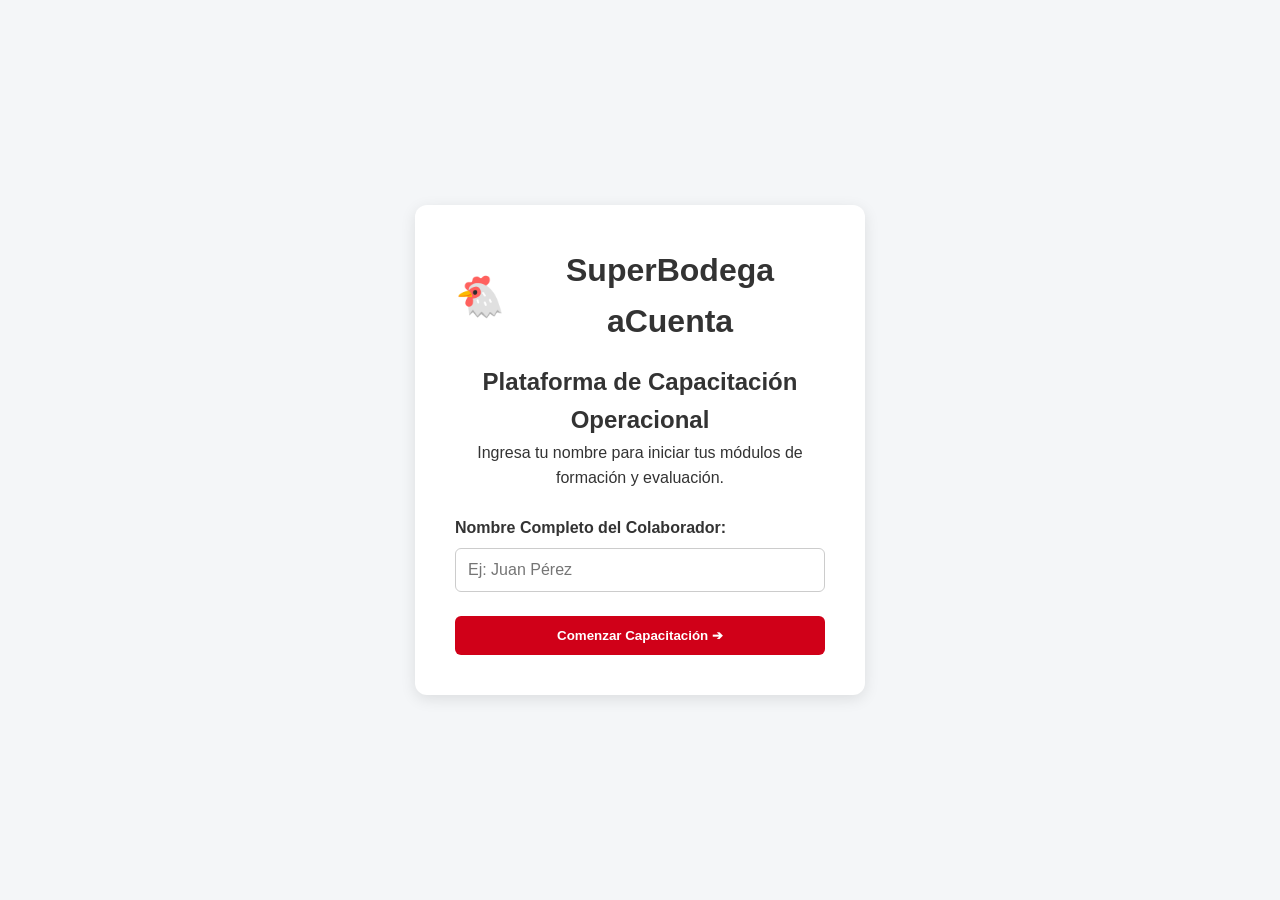
==== index.html @ b3c36c93 "Add files via upload" ====
<!DOCTYPE html>
<html lang="es">
<head>
    <meta charset="UTF-8">
    <meta name="viewport" content="width=device-width, initial-scale=1.0">
    <title>Capacitación y Formación - SuperBodega aCuenta</title>
    <!-- Enlace al archivo CSS externo -->
    <link rel="stylesheet" href="style.css">
    
    <!-- Estilos base incrustados para garantizar que el diseño cargue siempre -->
    <style>
        :root {
            --color-primario: #0071ce;
            --color-secundario: #d00018;
            --color-fondo: #f4f6f8;
            --color-texto: #333333;
            --color-blanco: #ffffff;
            --color-exito: #137333;
            --color-pendiente: #b06000;
        }

        * {
            box-sizing: border-box;
            margin: 0;
            padding: 0;
            font-family: 'Segoe UI', Tahoma, Geneva, Verdana, sans-serif;
        }

        body {
            background-color: var(--color-fondo);
            color: var(--color-texto);
            line-height: 1.6;
        }

        /* REGISTRO / LOGIN */
        .contenedor-inicio {
            display: flex;
            justify-content: center;
            align-items: center;
            min-height: 100vh;
            padding: 20px;
        }

        .tarjeta-login {
            background: var(--color-blanco);
            padding: 2.5rem;
            border-radius: 12px;
            box-shadow: 0 4px 15px rgba(0,0,0,0.1);
            max-width: 450px;
            width: 100%;
            text-align: center;
        }

        .logo-contenedor {
            display: flex;
            align-items: center;
            justify-content: center;
            gap: 10px;
            margin-bottom: 1rem;
        }

        .icono-granja {
            font-size: 2.5rem;
        }

        .campo-input {
            display: flex;
            flex-direction: column;
            text-align: left;
            margin: 1.5rem 0;
        }

        .campo-input label {
            font-weight: 600;
            margin-bottom: 0.5rem;
        }

        .campo-input input {
            padding: 0.75rem;
            border: 1px solid #ccc;
            border-radius: 6px;
            font-size: 1rem;
        }

        /* BOTONES */
        .btn-acuenta {
            background-color: var(--color-secundario);
            color: var(--color-blanco);
            border: none;
            padding: 0.75rem 1.5rem;
            border-radius: 6px;
            font-weight: bold;
            cursor: pointer;
            transition: background 0.2s;
        }

        .btn-acuenta:hover {
            background-color: #a80013;
        }

        .btn-bloque {
            width: 100%;
        }

        .btn-grande {
            padding: 1rem 2rem;
            font-size: 1.1rem;
        }

        .btn-secundario-sm, .btn-admin-sm {
            background: #e4e6eb;
            border: none;
            padding: 0.4rem 0.8rem;
            border-radius: 4px;
            cursor: pointer;
            font-size: 0.85rem;
            font-weight: 600;
        }

        .btn-admin-sm {
            background: #0071ce;
            color: white;
        }

        /* ENCABEZADO */
        .encabezado-app {
            background-color: var(--color-blanco);
            border-bottom: 3px solid var(--color-secundario);
            padding: 1rem 2rem;
            box-shadow: 0 2px 8px rgba(0,0,0,0.05);
        }

        .contenido-encabezado {
            max-width: 1200px;
            margin: 0 auto;
            display: flex;
            justify-content: space-between;
            align-items: center;
            flex-wrap: wrap;
            gap: 1rem;
        }

        .marca-tienda {
            display: flex;
            align-items: center;
            gap: 10px;
        }

        .icono-granja-sm {
            font-size: 2rem;
        }

        .subtitulo-app {
            font-size: 0.85rem;
            color: #666;
        }

        .perfil-usuario {
            display: flex;
            align-items: center;
            gap: 10px;
        }

        /* CONTENIDO PRINCIPAL */
        .contenedor-principal {
            max-width: 1200px;
            margin: 2rem auto;
            padding: 0 1rem;
        }

        .tarjeta-progreso-global {
            background: var(--color-blanco);
            padding: 1.5rem;
            border-radius: 8px;
            margin-bottom: 2rem;
            box-shadow: 0 2px 5px rgba(0,0,0,0.05);
        }

        .info-progreso {
            display: flex;
            justify-content: space-between;
            margin-bottom: 0.5rem;
            font-weight: 600;
        }

        .contenedor-barra {
            background: #e0e0e0;
            height: 12px;
            border-radius: 6px;
            overflow: hidden;
        }

        .barra-relleno {
            background: var(--color-exito);
            height: 100%;
            transition: width 0.4s ease;
        }

        /* GRILLA MÓDULOS */
        .grilla-modulos {
            display: grid;
            grid-template-columns: repeat(auto-fit, minmax(320px, 1fr));
            gap: 1.5rem;
        }

        .tarjeta-modulo {
            background: var(--color-blanco);
            border-radius: 8px;
            padding: 1.5rem;
            box-shadow: 0 2px 8px rgba(0,0,0,0.06);
            cursor: pointer;
            transition: transform 0.2s, box-shadow 0.2s;
            border-top: 4px solid var(--color-primario);
        }

        .tarjeta-modulo:hover {
            transform: translateY(-4px);
            box-shadow: 0 6px 15px rgba(0,0,0,0.1);
        }

        .tarjeta-header {
            display: flex;
            justify-content: space-between;
            align-items: center;
            margin-bottom: 1rem;
        }

        .badge-modulo {
            background: #e8f0fe;
            color: var(--color-primario);
            padding: 0.2rem 0.6rem;
            border-radius: 4px;
            font-weight: bold;
            font-size: 0.85rem;
        }

        .badge-estado {
            padding: 0.2rem 0.6rem;
            border-radius: 4px;
            font-size: 0.8rem;
            font-weight: bold;
        }

        .badge-estado.pendiente {
            background: #fef7e0;
            color: #b06000;
        }

        .badge-estado.completado {
            background: #e6f4ea;
            color: var(--color-exito);
        }

        .tarjeta-modulo h3 {
            margin-bottom: 0.5rem;
            font-size: 1.15rem;
        }

        .tarjeta-modulo p {
            color: #555;
            font-size: 0.9rem;
        }

        /* VISTA MÓDULOS */
        .contenedor-pantalla-nueva {
            max-width: 900px;
            margin: 2rem auto;
            padding: 0 1rem;
        }

        .barra-navegacion-modulo {
            display: flex;
            align-items: center;
            justify-content: space-between;
            margin-bottom: 1.5rem;
        }

        .btn-volver-menu {
            background: #e4e6eb;
            border: none;
            padding: 0.5rem 1rem;
            border-radius: 6px;
            cursor: pointer;
            font-weight: 600;
        }

        .seccion-pantalla-modulo {
            background: var(--color-blanco);
            padding: 2rem;
            border-radius: 8px;
            box-shadow: 0 2px 10px rgba(0,0,0,0.08);
        }

        /* MODAL ADMIN */
        .modal-superposicion {
            position: fixed;
            top: 0;
            left: 0;
            width: 100%;
            height: 100%;
            background: rgba(0,0,0,0.5);
            display: flex;
            justify-content: center;
            align-items: center;
            z-index: 1000;
        }

        .contenido-modal {
            background: white;
            width: 90%;
            max-width: 650px;
            border-radius: 8px;
            padding: 1.5rem;
        }

        .cabecera-modal {
            display: flex;
            justify-content: space-between;
            align-items: center;
            border-bottom: 1px solid #eee;
            padding-bottom: 0.8rem;
            margin-bottom: 1rem;
        }

        .btn-cerrar-modal {
            background: none;
            border: none;
            font-size: 1.2rem;
            cursor: pointer;
        }

        .tabla-admin {
            width: 100%;
            border-collapse: collapse;
            margin-top: 1rem;
        }

        .tabla-admin th, .tabla-admin td {
            border: 1px solid #ddd;
            padding: 0.6rem;
            text-align: left;
            font-size: 0.9rem;
        }

        .tabla-admin th {
            background: #f4f6f8;
        }

        .btn-peligro {
            background: var(--color-secundario);
            color: white;
            border: none;
            padding: 0.5rem 1rem;
            border-radius: 4px;
            cursor: pointer;
        }
    </style>
</head>
<body>

    <!-- VISTA 1: REGISTRO DE COLABORADOR -->
    <div id="vista-registro" class="contenedor-inicio">
        <div class="tarjeta-login">
            <div class="logo-contenedor">
                <span class="icono-granja">🐔</span>
                <h1>SuperBodega aCuenta</h1>
            </div>
            <h2>Plataforma de Capacitación Operacional</h2>
            <p>Ingresa tu nombre para iniciar tus módulos de formación y evaluación.</p>
            
            <form onsubmit="registrarUsuario(event)">
                <div class="campo-input">
                    <label for="nombre-colaborador">Nombre Completo del Colaborador:</label>
                    <input type="text" id="nombre-colaborador" placeholder="Ej: Juan Pérez" required autocomplete="off">
                </div>
                <button type="submit" class="btn-acuenta btn-bloque">Comenzar Capacitación ➔</button>
            </form>
        </div>
    </div>

    <!-- VISTA 2: MENÚ PRINCIPAL DE MÓDULOS -->
    <div id="vista-menu" style="display: none;">
        <header class="encabezado-app">
            <div class="contenido-encabezado">
                <div class="marca-tienda">
                    <!-- Imagen de logo en lugar del ícono de emoji -->
                    <img src="logo.png" alt="Logo SuperBodega aCuenta" style="height: 45px; width: auto; object-fit: contain;">
                    <div>
                        <h2>SuperBodega aCuenta</h2>
                        <span class="subtitulo-app">Módulos de Entrenamiento Interno</span>
                    </div>
                </div>
                <div class="perfil-usuario">
                    <span class="saludo-usuario">Hola, <strong id="nombre-usuario-display">Colaborador</strong></span>
                    <button class="btn-secundario-sm" onclick="cambiarUsuario()">Cambiar Usuario</button>
                    <button class="btn-admin-sm" onclick="mostrarModalAdmin()">⚙️ Panel Admin</button>
                </div>
            </div>
        </header>

        <main class="contenedor-principal">
            <!-- BARRA DE PROGRESO GLOBAL -->
            <section class="tarjeta-progreso-global">
                <div class="info-progreso">
                    <h3>Tu Progreso General</h3>
                    <span id="texto-progreso">0 de 6 Módulos completados (0%)</span>
                </div>
                <div class="contenedor-barra">
                    <div id="barra-progreso" class="barra-relleno" style="width: 0%;"></div>
                </div>
            </section>

            <!-- GRILLA DE MÓDULOS -->
            <section class="grilla-modulos">
                <!-- MÓDULO 1 -->
                <div class="tarjeta-modulo" onclick="abrirModulo(1)">
                    <div class="tarjeta-header">
                        <span class="badge-modulo">Módulo 1</span>
                        <span id="badge-1" class="badge-estado pendiente">Pendiente</span>
                    </div>
                    <h3>CULTURA Y VALORES WALMART</h3>
                    <p>Principios institucionales, Reglas Cardinales, la Regla de la Puesta del Sol y prevención de riesgos en sala.</p>
                </div>

                <!-- MÓDULO 2 -->
                <div class="tarjeta-modulo" onclick="abrirModulo(2)">
                    <div class="tarjeta-header">
                        <span class="badge-modulo">Módulo 2</span>
                        <span id="badge-2" class="badge-estado pendiente">Pendiente</span>
                    </div>
                    <h3>📊 NSG Y CRITERIO FIFO</h3>
                    <p>Meta del Nivel de Servicio en Góndola (96,5%), prevención de quiebres visuales y orden por vencimiento.</p>
                </div>

                <!-- MÓDULO 3 -->
                <div class="tarjeta-modulo" onclick="abrirModulo(3)">
                    <div class="tarjeta-header">
                        <span class="badge-modulo">Módulo 3</span>
                        <span id="badge-3" class="badge-estado pendiente">Pendiente</span>
                    </div>
                    <h3>📦 PREVENCIÓN DE MERMAS</h3>
                    <p>Origen de mermas operativas, manipulación segura y procedimiento de registro en sistema antes del retiro.</p>
                </div>

                <!-- MÓDULO 4 -->
                <div class="tarjeta-modulo" onclick="abrirModulo(4)">
                    <div class="tarjeta-header">
                        <span class="badge-modulo">Módulo 4</span>
                        <span id="badge-4" class="badge-estado pendiente">Pendiente</span>
                    </div>
                    <h3>💳 OPERACIÓN DE CAJAS</h3>
                    <p>Estándares de servicio al cliente, escaneo preciso, revisión de carros y verificación de billetes con el método M.I.T.</p>
                </div>

                <!-- MÓDULO 5 -->
                <div class="tarjeta-modulo" onclick="abrirModulo(5)">
                    <div class="tarjeta-header">
                        <span class="badge-modulo">Módulo 5</span>
                        <span id="badge-5" class="badge-estado pendiente">Pendiente</span>
                    </div>
                    <h3>🛒 PEDIDOS PICK UP</h3>
                    <p>Omnicanalidad, recolección en sala, protocolo de quiebres, empaque por temperatura y Control Tower Instaleap.</p>
                </div>

                <!-- MÓDULO 6 -->
                <div class="tarjeta-modulo" onclick="abrirModulo(6)">
                    <div class="tarjeta-header">
                        <span class="badge-modulo">Módulo 6</span>
                        <span id="badge-6" class="badge-estado pendiente">Pendiente</span>
                    </div>
                    <h3>📱 AJUSTE SMART</h3>
                    <p>Aprende la importancia del ajuste correcto de inventario para asegurar el reabastecimiento y cuidar el NSG.</p>
                </div>
            </section>
        </main>
    </div>

    <!-- VISTA 3: CONTENEDOR DINÁMICO DE MÓDULOS -->
    <div id="vista-modulo-pagina" style="display: none;"></div>

    <!-- MODAL PANEL DE ADMINISTRADOR -->
    <div id="modal-admin" class="modal-superposicion" style="display: none;">
        <div class="contenido-modal">
            <div class="cabecera-modal">
                <h3>⚙️ Panel de Administración y Registros</h3>
                <button class="btn-cerrar-modal" onclick="cerrarModalAdmin()">✖</button>
            </div>

            <!-- PASO 1: LOGIN ADMIN -->
            <div id="admin-login-step" class="cuerpo-modal">
                <p>Ingresa la clave de supervisor para revisar el historial de evaluaciones:</p>
                <div class="campo-input" style="margin: 1.5rem 0;">
                    <input type="password" id="clave-admin" placeholder="Contraseña de Administrador (1234)">
                </div>
                <button class="btn-acuenta" onclick="autenticarAdmin()">Ingresar al Panel</button>
                <p id="error-clave" class="mensaje-error-admin" style="color: var(--color-secundario); font-weight: bold; margin-top: 0.5rem;"></p>
            </div>

            <!-- PASO 2: TABLA DE HISTORIAL -->
            <div id="admin-panel-step" class="cuerpo-modal" style="display: none;">
                <p>Registros de evaluaciones completadas por los colaboradores:</p>
                <div class="contenedor-tabla">
                    <table class="tabla-admin">
                        <thead>
                            <tr>
                                <th>Fecha y Hora</th>
                                <th>Colaborador</th>
                                <th>Módulo</th>
                                <th>Estado</th>
                            </tr>
                        </thead>
                        <tbody id="tabla-registros-body">
                            <!-- Se carga dinámicamente con JavaScript -->
                        </tbody>
                    </table>
                </div>
                <div class="acciones-modal-footer" style="margin-top:1rem; text-align:right;">
                    <button class="btn-peligro" onclick="borrarHistorialAdmin()">Vaciar Historial</button>
                </div>
            </div>
        </div>
    </div>

    <script src="script.js"></script>
</body>
</html>
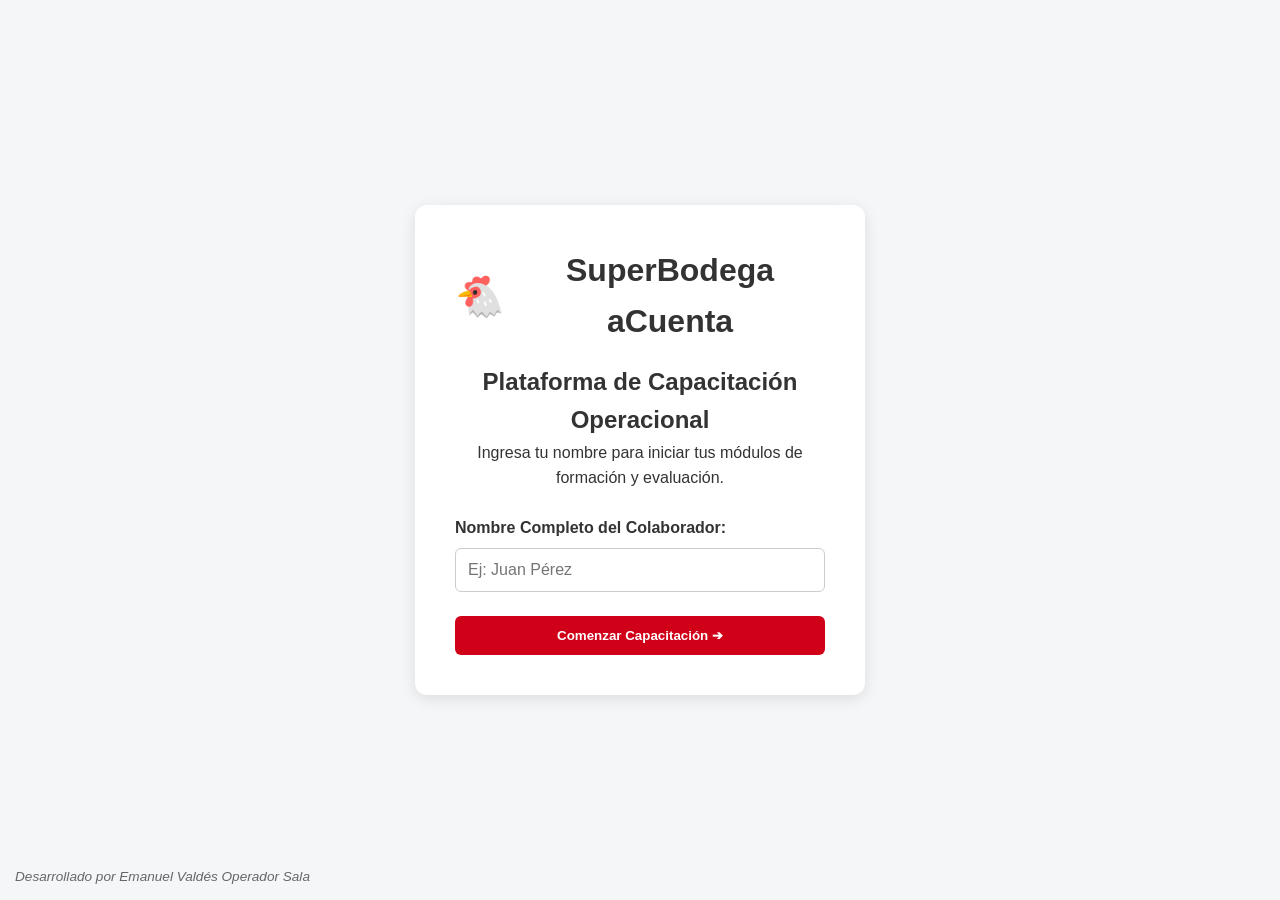
==== commit 23536a38: "Add files via upload" ====
--- a/index.html
+++ b/index.html
@@ -5,356 +5,7 @@
     <meta name="viewport" content="width=device-width, initial-scale=1.0">
     <title>Capacitación y Formación - SuperBodega aCuenta</title>
     <!-- Enlace al archivo CSS externo -->
-    <link rel="stylesheet" href="style.css">
-    
-    <!-- Estilos base incrustados para garantizar que el diseño cargue siempre -->
-    <style>
-        :root {
-            --color-primario: #0071ce;
-            --color-secundario: #d00018;
-            --color-fondo: #f4f6f8;
-            --color-texto: #333333;
-            --color-blanco: #ffffff;
-            --color-exito: #137333;
-            --color-pendiente: #b06000;
-        }
-
-        * {
-            box-sizing: border-box;
-            margin: 0;
-            padding: 0;
-            font-family: 'Segoe UI', Tahoma, Geneva, Verdana, sans-serif;
-        }
-
-        body {
-            background-color: var(--color-fondo);
-            color: var(--color-texto);
-            line-height: 1.6;
-        }
-
-        /* REGISTRO / LOGIN */
-        .contenedor-inicio {
-            display: flex;
-            justify-content: center;
-            align-items: center;
-            min-height: 100vh;
-            padding: 20px;
-        }
-
-        .tarjeta-login {
-            background: var(--color-blanco);
-            padding: 2.5rem;
-            border-radius: 12px;
-            box-shadow: 0 4px 15px rgba(0,0,0,0.1);
-            max-width: 450px;
-            width: 100%;
-            text-align: center;
-        }
-
-        .logo-contenedor {
-            display: flex;
-            align-items: center;
-            justify-content: center;
-            gap: 10px;
-            margin-bottom: 1rem;
-        }
-
-        .icono-granja {
-            font-size: 2.5rem;
-        }
-
-        .campo-input {
-            display: flex;
-            flex-direction: column;
-            text-align: left;
-            margin: 1.5rem 0;
-        }
-
-        .campo-input label {
-            font-weight: 600;
-            margin-bottom: 0.5rem;
-        }
-
-        .campo-input input {
-            padding: 0.75rem;
-            border: 1px solid #ccc;
-            border-radius: 6px;
-            font-size: 1rem;
-        }
-
-        /* BOTONES */
-        .btn-acuenta {
-            background-color: var(--color-secundario);
-            color: var(--color-blanco);
-            border: none;
-            padding: 0.75rem 1.5rem;
-            border-radius: 6px;
-            font-weight: bold;
-            cursor: pointer;
-            transition: background 0.2s;
-        }
-
-        .btn-acuenta:hover {
-            background-color: #a80013;
-        }
-
-        .btn-bloque {
-            width: 100%;
-        }
-
-        .btn-grande {
-            padding: 1rem 2rem;
-            font-size: 1.1rem;
-        }
-
-        .btn-secundario-sm, .btn-admin-sm {
-            background: #e4e6eb;
-            border: none;
-            padding: 0.4rem 0.8rem;
-            border-radius: 4px;
-            cursor: pointer;
-            font-size: 0.85rem;
-            font-weight: 600;
-        }
-
-        .btn-admin-sm {
-            background: #0071ce;
-            color: white;
-        }
-
-        /* ENCABEZADO */
-        .encabezado-app {
-            background-color: var(--color-blanco);
-            border-bottom: 3px solid var(--color-secundario);
-            padding: 1rem 2rem;
-            box-shadow: 0 2px 8px rgba(0,0,0,0.05);
-        }
-
-        .contenido-encabezado {
-            max-width: 1200px;
-            margin: 0 auto;
-            display: flex;
-            justify-content: space-between;
-            align-items: center;
-            flex-wrap: wrap;
-            gap: 1rem;
-        }
-
-        .marca-tienda {
-            display: flex;
-            align-items: center;
-            gap: 10px;
-        }
-
-        .icono-granja-sm {
-            font-size: 2rem;
-        }
-
-        .subtitulo-app {
-            font-size: 0.85rem;
-            color: #666;
-        }
-
-        .perfil-usuario {
-            display: flex;
-            align-items: center;
-            gap: 10px;
-        }
-
-        /* CONTENIDO PRINCIPAL */
-        .contenedor-principal {
-            max-width: 1200px;
-            margin: 2rem auto;
-            padding: 0 1rem;
-        }
-
-        .tarjeta-progreso-global {
-            background: var(--color-blanco);
-            padding: 1.5rem;
-            border-radius: 8px;
-            margin-bottom: 2rem;
-            box-shadow: 0 2px 5px rgba(0,0,0,0.05);
-        }
-
-        .info-progreso {
-            display: flex;
-            justify-content: space-between;
-            margin-bottom: 0.5rem;
-            font-weight: 600;
-        }
-
-        .contenedor-barra {
-            background: #e0e0e0;
-            height: 12px;
-            border-radius: 6px;
-            overflow: hidden;
-        }
-
-        .barra-relleno {
-            background: var(--color-exito);
-            height: 100%;
-            transition: width 0.4s ease;
-        }
-
-        /* GRILLA MÓDULOS */
-        .grilla-modulos {
-            display: grid;
-            grid-template-columns: repeat(auto-fit, minmax(320px, 1fr));
-            gap: 1.5rem;
-        }
-
-        .tarjeta-modulo {
-            background: var(--color-blanco);
-            border-radius: 8px;
-            padding: 1.5rem;
-            box-shadow: 0 2px 8px rgba(0,0,0,0.06);
-            cursor: pointer;
-            transition: transform 0.2s, box-shadow 0.2s;
-            border-top: 4px solid var(--color-primario);
-        }
-
-        .tarjeta-modulo:hover {
-            transform: translateY(-4px);
-            box-shadow: 0 6px 15px rgba(0,0,0,0.1);
-        }
-
-        .tarjeta-header {
-            display: flex;
-            justify-content: space-between;
-            align-items: center;
-            margin-bottom: 1rem;
-        }
-
-        .badge-modulo {
-            background: #e8f0fe;
-            color: var(--color-primario);
-            padding: 0.2rem 0.6rem;
-            border-radius: 4px;
-            font-weight: bold;
-            font-size: 0.85rem;
-        }
-
-        .badge-estado {
-            padding: 0.2rem 0.6rem;
-            border-radius: 4px;
-            font-size: 0.8rem;
-            font-weight: bold;
-        }
-
-        .badge-estado.pendiente {
-            background: #fef7e0;
-            color: #b06000;
-        }
-
-        .badge-estado.completado {
-            background: #e6f4ea;
-            color: var(--color-exito);
-        }
-
-        .tarjeta-modulo h3 {
-            margin-bottom: 0.5rem;
-            font-size: 1.15rem;
-        }
-
-        .tarjeta-modulo p {
-            color: #555;
-            font-size: 0.9rem;
-        }
-
-        /* VISTA MÓDULOS */
-        .contenedor-pantalla-nueva {
-            max-width: 900px;
-            margin: 2rem auto;
-            padding: 0 1rem;
-        }
-
-        .barra-navegacion-modulo {
-            display: flex;
-            align-items: center;
-            justify-content: space-between;
-            margin-bottom: 1.5rem;
-        }
-
-        .btn-volver-menu {
-            background: #e4e6eb;
-            border: none;
-            padding: 0.5rem 1rem;
-            border-radius: 6px;
-            cursor: pointer;
-            font-weight: 600;
-        }
-
-        .seccion-pantalla-modulo {
-            background: var(--color-blanco);
-            padding: 2rem;
-            border-radius: 8px;
-            box-shadow: 0 2px 10px rgba(0,0,0,0.08);
-        }
-
-        /* MODAL ADMIN */
-        .modal-superposicion {
-            position: fixed;
-            top: 0;
-            left: 0;
-            width: 100%;
-            height: 100%;
-            background: rgba(0,0,0,0.5);
-            display: flex;
-            justify-content: center;
-            align-items: center;
-            z-index: 1000;
-        }
-
-        .contenido-modal {
-            background: white;
-            width: 90%;
-            max-width: 650px;
-            border-radius: 8px;
-            padding: 1.5rem;
-        }
-
-        .cabecera-modal {
-            display: flex;
-            justify-content: space-between;
-            align-items: center;
-            border-bottom: 1px solid #eee;
-            padding-bottom: 0.8rem;
-            margin-bottom: 1rem;
-        }
-
-        .btn-cerrar-modal {
-            background: none;
-            border: none;
-            font-size: 1.2rem;
-            cursor: pointer;
-        }
-
-        .tabla-admin {
-            width: 100%;
-            border-collapse: collapse;
-            margin-top: 1rem;
-        }
-
-        .tabla-admin th, .tabla-admin td {
-            border: 1px solid #ddd;
-            padding: 0.6rem;
-            text-align: left;
-            font-size: 0.9rem;
-        }
-
-        .tabla-admin th {
-            background: #f4f6f8;
-        }
-
-        .btn-peligro {
-            background: var(--color-secundario);
-            color: white;
-            border: none;
-            padding: 0.5rem 1rem;
-            border-radius: 4px;
-            cursor: pointer;
-        }
-    </style>
+    <link rel="stylesheet" href="styles.css">
 </head>
 <body>
 
@@ -383,7 +34,6 @@
         <header class="encabezado-app">
             <div class="contenido-encabezado">
                 <div class="marca-tienda">
-                    <!-- Imagen de logo en lugar del ícono de emoji -->
                     <img src="logo.png" alt="Logo SuperBodega aCuenta" style="height: 45px; width: auto; object-fit: contain;">
                     <div>
                         <h2>SuperBodega aCuenta</h2>
@@ -490,7 +140,7 @@
             <div id="admin-login-step" class="cuerpo-modal">
                 <p>Ingresa la clave de supervisor para revisar el historial de evaluaciones:</p>
                 <div class="campo-input" style="margin: 1.5rem 0;">
-                    <input type="password" id="clave-admin" placeholder="Contraseña de Administrador (1234)">
+                    <input type="password" id="clave-admin" placeholder="Contraseña de Administrador">
                 </div>
                 <button class="btn-acuenta" onclick="autenticarAdmin()">Ingresar al Panel</button>
                 <p id="error-clave" class="mensaje-error-admin" style="color: var(--color-secundario); font-weight: bold; margin-top: 0.5rem;"></p>
@@ -521,6 +171,9 @@
         </div>
     </div>
 
+    <!-- CRÉDITO DESARROLLADOR EN LA ESQUINA INFERIOR IZQUIERDA -->
+    <div class="credito-desarrollador">Desarrollado por Emanuel Valdés Operador Sala</div>
+
     <script src="script.js"></script>
 </body>
-</html>
+</html>
--- a/styles.css
+++ b/styles.css
@@ -0,0 +1,347 @@
+:root {
+    --color-primario: #0071ce;
+    --color-secundario: #d00018;
+    --color-fondo: #f4f6f8;
+    --color-texto: #333333;
+    --color-blanco: #ffffff;
+    --color-exito: #137333;
+    --color-pendiente: #b06000;
+}
+
+* {
+    box-sizing: border-box;
+    margin: 0;
+    padding: 0;
+    font-family: 'Segoe UI', Tahoma, Geneva, Verdana, sans-serif;
+}
+
+body {
+    background-color: var(--color-fondo);
+    color: var(--color-texto);
+    line-height: 1.6;
+}
+
+/* REGISTRO / LOGIN */
+.contenedor-inicio {
+    display: flex;
+    justify-content: center;
+    align-items: center;
+    min-height: 100vh;
+    padding: 20px;
+}
+
+.tarjeta-login {
+    background: var(--color-blanco);
+    padding: 2.5rem;
+    border-radius: 12px;
+    box-shadow: 0 4px 15px rgba(0,0,0,0.1);
+    max-width: 450px;
+    width: 100%;
+    text-align: center;
+}
+
+.logo-contenedor {
+    display: flex;
+    align-items: center;
+    justify-content: center;
+    gap: 10px;
+    margin-bottom: 1rem;
+}
+
+.icono-granja {
+    font-size: 2.5rem;
+}
+
+.campo-input {
+    display: flex;
+    flex-direction: column;
+    text-align: left;
+    margin: 1.5rem 0;
+}
+
+.campo-input label {
+    font-weight: 600;
+    margin-bottom: 0.5rem;
+}
+
+.campo-input input {
+    padding: 0.75rem;
+    border: 1px solid #ccc;
+    border-radius: 6px;
+    font-size: 1rem;
+}
+
+/* BOTONES */
+.btn-acuenta {
+    background-color: var(--color-secundario);
+    color: var(--color-blanco);
+    border: none;
+    padding: 0.75rem 1.5rem;
+    border-radius: 6px;
+    font-weight: bold;
+    cursor: pointer;
+    transition: background 0.2s;
+}
+
+.btn-acuenta:hover {
+    background-color: #a80013;
+}
+
+.btn-bloque {
+    width: 100%;
+}
+
+.btn-grande {
+    padding: 1rem 2rem;
+    font-size: 1.1rem;
+}
+
+.btn-secundario-sm, .btn-admin-sm {
+    background: #e4e6eb;
+    border: none;
+    padding: 0.4rem 0.8rem;
+    border-radius: 4px;
+    cursor: pointer;
+    font-size: 0.85rem;
+    font-weight: 600;
+}
+
+.btn-admin-sm {
+    background: #0071ce;
+    color: white;
+}
+
+/* ENCABEZADO */
+.encabezado-app {
+    background-color: var(--color-blanco);
+    border-bottom: 3px solid var(--color-secundario);
+    padding: 1rem 2rem;
+    box-shadow: 0 2px 8px rgba(0,0,0,0.05);
+}
+
+.contenido-encabezado {
+    max-width: 1200px;
+    margin: 0 auto;
+    display: flex;
+    justify-content: space-between;
+    align-items: center;
+    flex-wrap: wrap;
+    gap: 1rem;
+}
+
+.marca-tienda {
+    display: flex;
+    align-items: center;
+    gap: 10px;
+}
+
+.subtitulo-app {
+    font-size: 0.85rem;
+    color: #666;
+}
+
+.perfil-usuario {
+    display: flex;
+    align-items: center;
+    gap: 10px;
+}
+
+/* CONTENIDO PRINCIPAL */
+.contenedor-principal {
+    max-width: 1200px;
+    margin: 2rem auto;
+    padding: 0 1rem;
+}
+
+.tarjeta-progreso-global {
+    background: var(--color-blanco);
+    padding: 1.5rem;
+    border-radius: 8px;
+    margin-bottom: 2rem;
+    box-shadow: 0 2px 5px rgba(0,0,0,0.05);
+}
+
+.info-progreso {
+    display: flex;
+    justify-content: space-between;
+    margin-bottom: 0.5rem;
+    font-weight: 600;
+}
+
+.contenedor-barra {
+    background: #e0e0e0;
+    height: 12px;
+    border-radius: 6px;
+    overflow: hidden;
+}
+
+.barra-relleno {
+    background: var(--color-exito);
+    height: 100%;
+    transition: width 0.4s ease;
+}
+
+/* GRILLA MÓDULOS */
+.grilla-modulos {
+    display: grid;
+    grid-template-columns: repeat(auto-fit, minmax(320px, 1fr));
+    gap: 1.5rem;
+}
+
+.tarjeta-modulo {
+    background: var(--color-blanco);
+    border-radius: 8px;
+    padding: 1.5rem;
+    box-shadow: 0 2px 8px rgba(0,0,0,0.06);
+    cursor: pointer;
+    transition: transform 0.2s, box-shadow 0.2s;
+    border-top: 4px solid var(--color-primario);
+}
+
+.tarjeta-modulo:hover {
+    transform: translateY(-4px);
+    box-shadow: 0 6px 15px rgba(0,0,0,0.1);
+}
+
+.tarjeta-header {
+    display: flex;
+    justify-content: space-between;
+    align-items: center;
+    margin-bottom: 1rem;
+}
+
+.badge-modulo {
+    background: #e8f0fe;
+    color: var(--color-primario);
+    padding: 0.2rem 0.6rem;
+    border-radius: 4px;
+    font-weight: bold;
+    font-size: 0.85rem;
+}
+
+.badge-estado {
+    padding: 0.2rem 0.6rem;
+    border-radius: 4px;
+    font-size: 0.8rem;
+    font-weight: bold;
+}
+
+.badge-estado.pendiente {
+    background: #fef7e0;
+    color: var(--color-pendiente);
+}
+
+.badge-estado.completado {
+    background: #e6f4ea;
+    color: var(--color-exito);
+}
+
+.tarjeta-modulo h3 {
+    margin-bottom: 0.5rem;
+    font-size: 1.15rem;
+}
+
+.tarjeta-modulo p {
+    color: #555;
+    font-size: 0.9rem;
+}
+
+/* VISTA MÓDULOS */
+.contenedor-pantalla-nueva {
+    max-width: 900px;
+    margin: 2rem auto;
+    padding: 0 1rem;
+}
+
+.btn-volver-menu {
+    background: #e4e6eb;
+    border: none;
+    padding: 0.5rem 1rem;
+    border-radius: 6px;
+    cursor: pointer;
+    font-weight: 600;
+}
+
+.seccion-pantalla-modulo {
+    background: var(--color-blanco);
+    padding: 2rem;
+    border-radius: 8px;
+    box-shadow: 0 2px 10px rgba(0,0,0,0.08);
+}
+
+/* MODAL ADMIN */
+.modal-superposicion {
+    position: fixed;
+    top: 0;
+    left: 0;
+    width: 100%;
+    height: 100%;
+    background: rgba(0,0,0,0.5);
+    display: flex;
+    justify-content: center;
+    align-items: center;
+    z-index: 1000;
+}
+
+.contenido-modal {
+    background: white;
+    width: 90%;
+    max-width: 650px;
+    border-radius: 8px;
+    padding: 1.5rem;
+}
+
+.cabecera-modal {
+    display: flex;
+    justify-content: space-between;
+    align-items: center;
+    border-bottom: 1px solid #eee;
+    padding-bottom: 0.8rem;
+    margin-bottom: 1rem;
+}
+
+.btn-cerrar-modal {
+    background: none;
+    border: none;
+    font-size: 1.2rem;
+    cursor: pointer;
+}
+
+.tabla-admin {
+    width: 100%;
+    border-collapse: collapse;
+    margin-top: 1rem;
+}
+
+.tabla-admin th, .tabla-admin td {
+    border: 1px solid #ddd;
+    padding: 0.6rem;
+    text-align: left;
+    font-size: 0.9rem;
+}
+
+.tabla-admin th {
+    background: #f4f6f8;
+}
+
+.btn-peligro {
+    background: var(--color-secundario);
+    color: white;
+    border: none;
+    padding: 0.5rem 1rem;
+    border-radius: 4px;
+    cursor: pointer;
+}
+
+/* ESTILO DEL CRÉDITO DEL DESARROLLADOR */
+.credito-desarrollador {
+    position: fixed;
+    bottom: 12px;
+    left: 15px;
+    font-style: italic;
+    font-size: 0.85rem;
+    color: #666666;
+    z-index: 9999;
+    pointer-events: none;
+    user-select: none;
+}
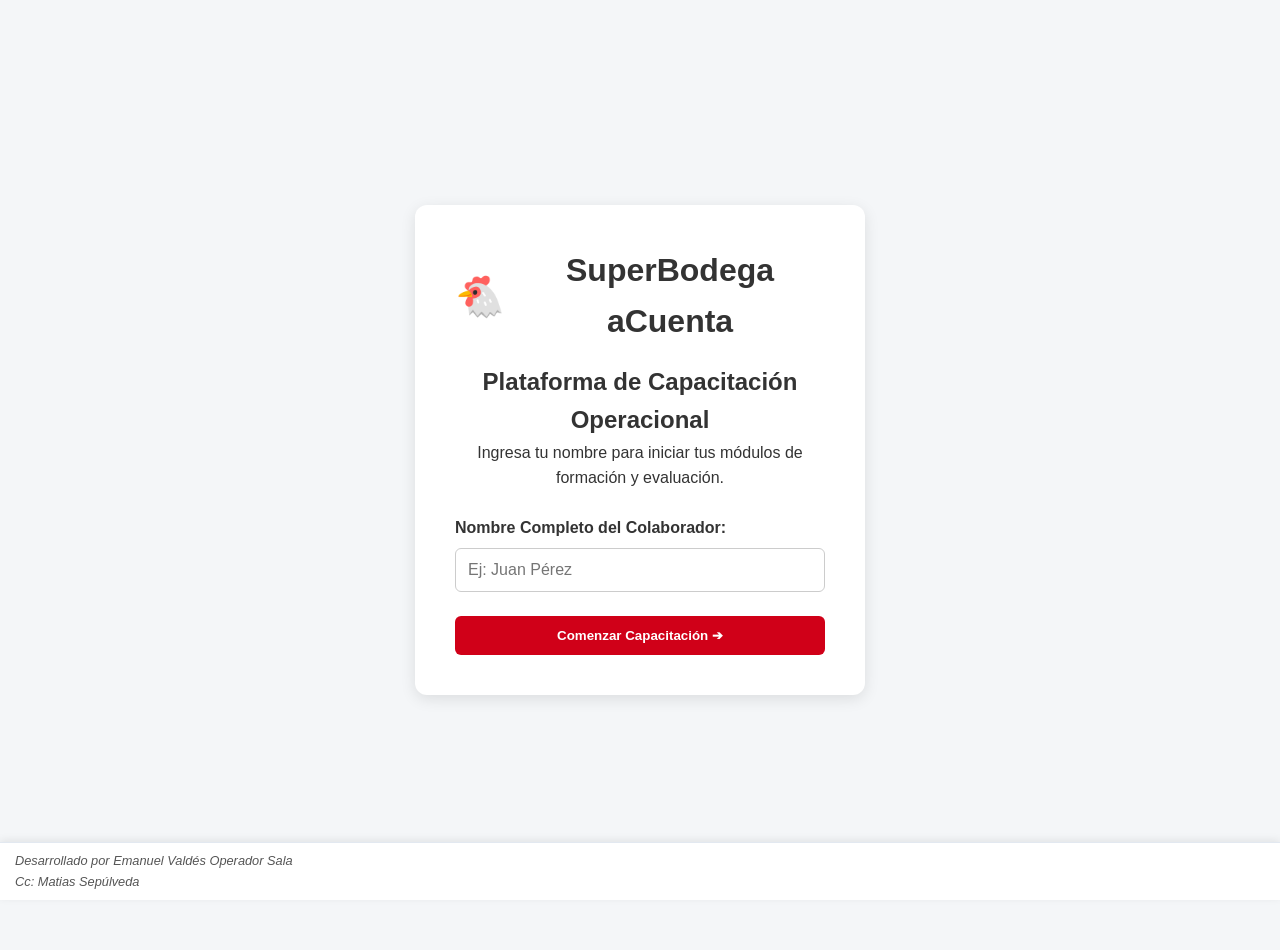
==== commit ded163b4: "Add files via upload" ====
--- a/index.html
+++ b/index.html
@@ -53,7 +53,7 @@
             <section class="tarjeta-progreso-global">
                 <div class="info-progreso">
                     <h3>Tu Progreso General</h3>
-                    <span id="texto-progreso">0 de 6 Módulos completados (0%)</span>
+                    <span id="texto-progreso">0 de 11 Módulos completados (0%)</span>
                 </div>
                 <div class="contenedor-barra">
                     <div id="barra-progreso" class="barra-relleno" style="width: 0%;"></div>
@@ -118,8 +118,58 @@
                         <span class="badge-modulo">Módulo 6</span>
                         <span id="badge-6" class="badge-estado pendiente">Pendiente</span>
                     </div>
-                    <h3>📱 AJUSTE SMART</h3>
-                    <p>Aprende la importancia del ajuste correcto de inventario para asegurar el reabastecimiento y cuidar el NSG.</p>
+                    <h3>📱 SMART</h3>
+                    <p>Gestión de procesos clave en la terminal SMART: Ajuste de Inventario y Devolución de Envases.</p>
+                </div>
+
+                <!-- MÓDULO 7 -->
+                <div class="tarjeta-modulo" onclick="abrirModulo(7)">
+                    <div class="tarjeta-header">
+                        <span class="badge-modulo">Módulo 7</span>
+                        <span id="badge-7" class="badge-estado pendiente">Pendiente</span>
+                    </div>
+                    <h3>🚚 RECEPCIÓN DE PROVEEDORES</h3>
+                    <p>Protocolos de ingreso, verificación de guías de despacho, control de calidad y registro de mercadería.</p>
+                </div>
+
+                <!-- MÓDULO 8 -->
+                <div class="tarjeta-modulo" onclick="abrirModulo(8)">
+                    <div class="tarjeta-header">
+                        <span class="badge-modulo">Módulo 8</span>
+                        <span id="badge-8" class="badge-estado pendiente">Pendiente</span>
+                    </div>
+                    <h3>📐 MODULARES - SALA</h3>
+                    <p>Estructuración y armado de planos modulares, exhibición comercial de productos y respeto de planogramas.</p>
+                </div>
+
+                <!-- MÓDULO 9 -->
+                <div class="tarjeta-modulo" onclick="abrirModulo(9)">
+                    <div class="tarjeta-header">
+                        <span class="badge-modulo">Módulo 9</span>
+                        <span id="badge-9" class="badge-estado pendiente">Pendiente</span>
+                    </div>
+                    <h3>📉 REBAJA NORMA DE RETIRO (RNR)</h3>
+                    <p>Identificación de productos próximos a vencer, protocolo de etiquetado RNR y rebaja en caja.</p>
+                </div>
+
+                <!-- MÓDULO 10 -->
+                <div class="tarjeta-modulo" onclick="abrirModulo(10)">
+                    <div class="tarjeta-header">
+                        <span class="badge-modulo">Módulo 10</span>
+                        <span id="badge-10" class="badge-estado pendiente">Pendiente</span>
+                    </div>
+                    <h3>🛠️ MANTENIMIENTO</h3>
+                    <p>Operación segura de Hornos Dely y Panadería, y procedimiento técnico para balanza Dely.</p>
+                </div>
+
+                <!-- MÓDULO 11 -->
+                <div class="tarjeta-modulo" onclick="abrirModulo(11)">
+                    <div class="tarjeta-header">
+                        <span class="badge-modulo">Módulo 11</span>
+                        <span id="badge-11" class="badge-estado pendiente">Pendiente</span>
+                    </div>
+                    <h3>🛡️ SEGURIDAD ALIMENTARIA</h3>
+                    <p>Refresh, Descongelamiento, Puntos Críticos de Control, Registro R-21 y Libro de Trazabilidad.</p>
                 </div>
             </section>
         </main>
@@ -171,8 +221,11 @@
         </div>
     </div>
 
-    <!-- CRÉDITO DESARROLLADOR EN LA ESQUINA INFERIOR IZQUIERDA -->
-    <div class="credito-desarrollador">Desarrollado por Emanuel Valdés Operador Sala</div>
+    <!-- CRÉDITO DESARROLLADOR FIJO -->
+    <div class="credito-desarrollador">
+        <em>Desarrollado por Emanuel Valdés Operador Sala</em><br>
+        <em>Cc: Matias Sepúlveda</em>
+    </div>
 
     <script src="script.js"></script>
 </body>
--- a/styles.css
+++ b/styles.css
@@ -21,6 +21,12 @@
     line-height: 1.6;
 }
 
+img {
+    max-width: 100%;
+    height: auto;
+    object-fit: contain;
+}
+
 /* REGISTRO / LOGIN */
 .contenedor-inicio {
     display: flex;
@@ -91,11 +97,6 @@
     width: 100%;
 }
 
-.btn-grande {
-    padding: 1rem 2rem;
-    font-size: 1.1rem;
-}
-
 .btn-secundario-sm, .btn-admin-sm {
     background: #e4e6eb;
     border: none;
@@ -115,7 +116,7 @@
 .encabezado-app {
     background-color: var(--color-blanco);
     border-bottom: 3px solid var(--color-secundario);
-    padding: 1rem 2rem;
+    padding: 1rem 1.5rem;
     box-shadow: 0 2px 8px rgba(0,0,0,0.05);
 }
 
@@ -144,20 +145,21 @@
     display: flex;
     align-items: center;
     gap: 10px;
+    flex-wrap: wrap;
 }
 
 /* CONTENIDO PRINCIPAL */
 .contenedor-principal {
     max-width: 1200px;
-    margin: 2rem auto;
-    padding: 0 1rem;
+    margin: 1.5rem auto;
+    padding: 0 1rem 3.5rem 1rem;
 }
 
 .tarjeta-progreso-global {
     background: var(--color-blanco);
-    padding: 1.5rem;
+    padding: 1.25rem;
     border-radius: 8px;
-    margin-bottom: 2rem;
+    margin-bottom: 1.5rem;
     box-shadow: 0 2px 5px rgba(0,0,0,0.05);
 }
 
@@ -166,6 +168,8 @@
     justify-content: space-between;
     margin-bottom: 0.5rem;
     font-weight: 600;
+    flex-wrap: wrap;
+    gap: 0.5rem;
 }
 
 .contenedor-barra {
@@ -184,14 +188,14 @@
 /* GRILLA MÓDULOS */
 .grilla-modulos {
     display: grid;
-    grid-template-columns: repeat(auto-fit, minmax(320px, 1fr));
-    gap: 1.5rem;
+    grid-template-columns: repeat(auto-fit, minmax(280px, 1fr));
+    gap: 1.25rem;
 }
 
 .tarjeta-modulo {
     background: var(--color-blanco);
     border-radius: 8px;
-    padding: 1.5rem;
+    padding: 1.25rem;
     box-shadow: 0 2px 8px rgba(0,0,0,0.06);
     cursor: pointer;
     transition: transform 0.2s, box-shadow 0.2s;
@@ -207,7 +211,7 @@
     display: flex;
     justify-content: space-between;
     align-items: center;
-    margin-bottom: 1rem;
+    margin-bottom: 0.8rem;
 }
 
 .badge-modulo {
@@ -238,19 +242,26 @@
 
 .tarjeta-modulo h3 {
     margin-bottom: 0.5rem;
-    font-size: 1.15rem;
+    font-size: 1.1rem;
 }
 
 .tarjeta-modulo p {
     color: #555;
-    font-size: 0.9rem;
-}
-
-/* VISTA MÓDULOS */
+    font-size: 0.88rem;
+}
+
+/* PANTALLA MÓDULOS Y PASOS */
 .contenedor-pantalla-nueva {
     max-width: 900px;
-    margin: 2rem auto;
-    padding: 0 1rem;
+    margin: 1rem auto;
+    padding: 0 0.75rem 3.5rem 0.75rem;
+}
+
+.seccion-pantalla-modulo {
+    background: var(--color-blanco);
+    padding: 1.5rem;
+    border-radius: 8px;
+    box-shadow: 0 2px 10px rgba(0,0,0,0.08);
 }
 
 .btn-volver-menu {
@@ -262,11 +273,77 @@
     font-weight: 600;
 }
 
-.seccion-pantalla-modulo {
-    background: var(--color-blanco);
-    padding: 2rem;
+/* FLUJO DE PASOS OPTIMIZADO PARA PC Y MÓVIL */
+.flujo-pasos {
+    display: flex;
+    flex-direction: column;
+    gap: 1.25rem;
+    margin-top: 1rem;
+}
+
+.tarjeta-paso {
+    display: flex;
+    align-items: flex-start;
+    gap: 1.25rem;
+    background: #F8FAFC;
+    border: 1px solid #E2E8F0;
+    border-radius: 12px;
+    padding: 1.25rem;
+}
+
+.numero-paso {
+    background-color: var(--color-secundario);
+    color: #fff;
+    font-weight: bold;
+    width: 36px;
+    height: 36px;
+    border-radius: 50%;
+    display: flex;
+    align-items: center;
+    justify-content: center;
+    flex-shrink: 0;
+    font-size: 0.95rem;
+}
+
+.contenido-paso {
+    flex: 1;
+}
+
+.contenido-paso h3 {
+    margin-bottom: 0.4rem;
+    color: var(--color-primario);
+    font-size: 1.05rem;
+}
+
+/* IMÁGENES EN PC: TAMAÑO CLARO DE 220px */
+.contenedor-img-paso {
+    width: 220px;
+    text-align: center;
+    flex-shrink: 0;
+    display: flex;
+    flex-direction: column;
+    gap: 12px;
+}
+
+.contenedor-img-paso img {
+    width: 100% !important;
+    max-height: 400px;
     border-radius: 8px;
-    box-shadow: 0 2px 10px rgba(0,0,0,0.08);
+    border: 1px solid #CBD5E1;
+    box-shadow: 0 2px 5px rgba(0,0,0,0.05);
+    object-fit: contain;
+}
+
+/* GRUPO DE IMÁGENES: ORDEN VERTICAL EN PC Y MÓVIL */
+.contenedor-img-paso.grupo-imagenes {
+    display: flex !important;
+    flex-direction: column !important;
+    gap: 12px !important;
+    width: 220px !important;
+}
+
+.contenedor-img-paso.grupo-imagenes img {
+    width: 100% !important;
 }
 
 /* MODAL ADMIN */
@@ -281,14 +358,17 @@
     justify-content: center;
     align-items: center;
     z-index: 1000;
+    padding: 10px;
 }
 
 .contenido-modal {
     background: white;
-    width: 90%;
+    width: 100%;
     max-width: 650px;
     border-radius: 8px;
-    padding: 1.5rem;
+    padding: 1.25rem;
+    max-height: 90vh;
+    overflow-y: auto;
 }
 
 .cabecera-modal {
@@ -307,17 +387,22 @@
     cursor: pointer;
 }
 
+.contenedor-tabla {
+    overflow-x: auto;
+}
+
 .tabla-admin {
     width: 100%;
     border-collapse: collapse;
     margin-top: 1rem;
+    min-width: 480px;
 }
 
 .tabla-admin th, .tabla-admin td {
     border: 1px solid #ddd;
     padding: 0.6rem;
     text-align: left;
-    font-size: 0.9rem;
+    font-size: 0.85rem;
 }
 
 .tabla-admin th {
@@ -333,15 +418,80 @@
     cursor: pointer;
 }
 
-/* ESTILO DEL CRÉDITO DEL DESARROLLADOR */
+/* CRÉDITO DESARROLLADOR */
 .credito-desarrollador {
-    position: fixed;
-    bottom: 12px;
-    left: 15px;
-    font-style: italic;
-    font-size: 0.85rem;
-    color: #666666;
-    z-index: 9999;
-    pointer-events: none;
-    user-select: none;
-}+    position: fixed !important;
+    bottom: 0 !important;
+    left: 0 !important;
+    width: 100% !important;
+    background-color: #ffffff !important;
+    padding: 8px 15px !important;
+    font-size: 0.8rem !important;
+    color: #555555 !important;
+    border-top: 1px solid #e2e8f0 !important;
+    z-index: 99999 !important; /* Para que quede por encima de todo */
+    box-shadow: 0 -2px 8px rgba(0, 0, 0, 0.08) !important;
+    text-align: left;
+}
+
+/* Espacio al final de la página para que la barra no tape el contenido de abajo */
+body {
+    padding-bottom: 50px !important;
+}
+
+/* =========================================================
+   ADAPTACIÓN MÓVIL (PANTALLAS MENORES A 768px)
+   ========================================================= */
+@media (max-width: 768px) {
+    .tarjeta-login {
+        padding: 1.5rem;
+    }
+
+    .encabezado-app {
+        padding: 0.8rem 1rem;
+    }
+
+    .contenido-encabezado {
+        flex-direction: column;
+        align-items: flex-start;
+        gap: 0.75rem;
+    }
+
+    .perfil-usuario {
+        width: 100%;
+        justify-content: space-between;
+    }
+
+    .seccion-pantalla-modulo {
+        padding: 1rem;
+    }
+
+    .tarjeta-paso {
+        flex-direction: column;
+        align-items: center;
+        text-align: center;
+        gap: 0.8rem;
+        padding: 1rem;
+    }
+
+    .contenido-paso {
+        width: 100%;
+    }
+
+    .contenedor-img-paso,
+    .contenedor-img-paso.grupo-imagenes {
+        width: 100% !important;
+        max-width: 280px !important;
+        margin: 0.5rem auto 0 auto;
+        display: flex !important;
+        flex-direction: column !important;
+        gap: 12px !important;
+    }
+
+    .contenedor-img-paso img,
+    .contenedor-img-paso.grupo-imagenes img {
+        width: 100% !important;
+        height: auto;
+        object-fit: contain;
+    }
+}
